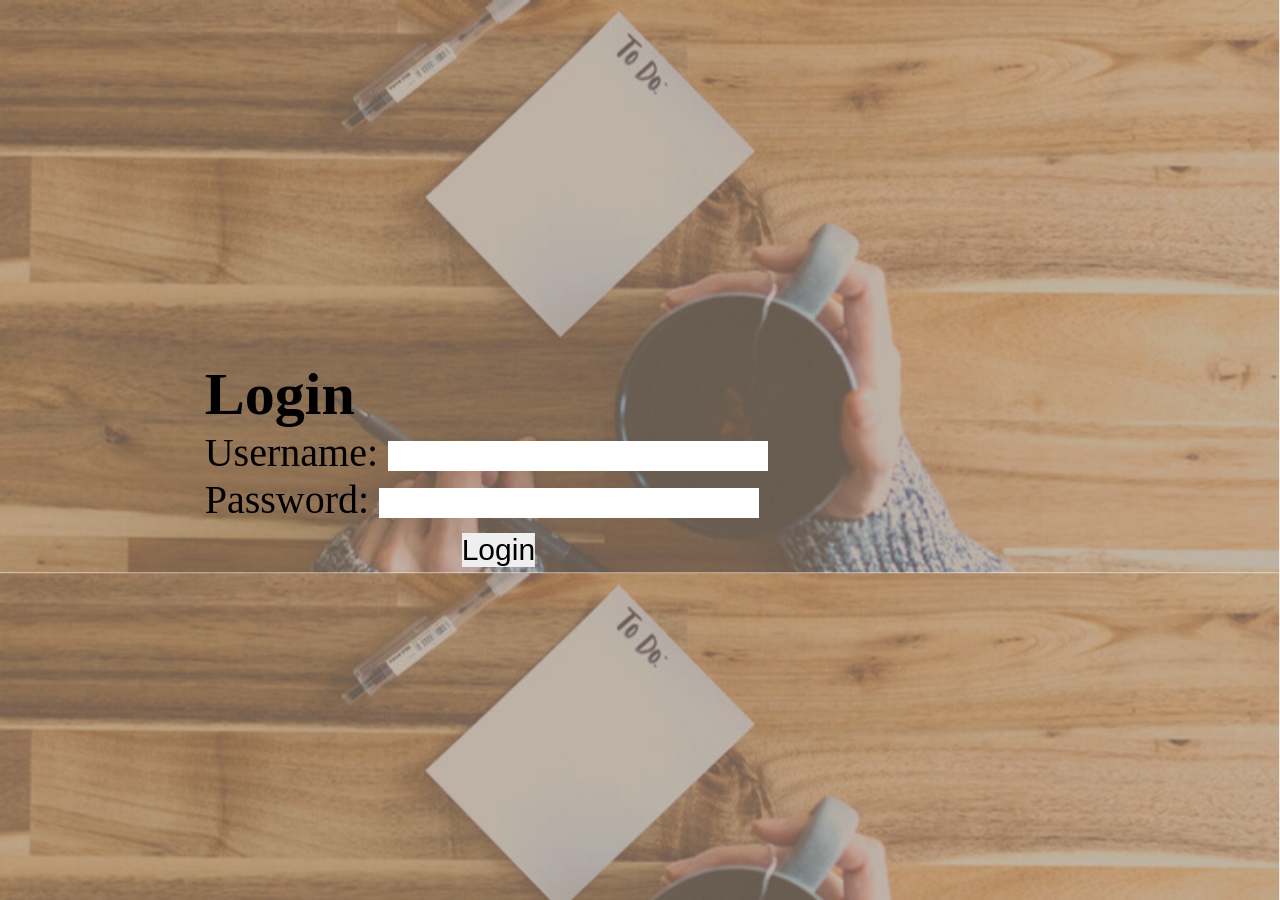
==== frontend/index.html @ 06823304 "adding frontend folder" ====
<!DOCTYPE html>
<html>
<head>
    <title>Login</title>
    <link rel="stylesheet" href="./styles/index.css" />
</head>

<body>

    <section class="hero">
        <div class="hero-text">
            <h1>Login</h1>
            <label for="username">Username:</label>
            <input type="text" id="username" class="login-input" /><br>
            <label for="password">Password:</label>
            <input type="password" id="password" class="login-input" /><br>
            <div>
                <button onclick="login()" class="button" id="btn">Login</button>
            </div>  
        </div>
    </section>

    <script src="./scripts/index.js"></script>

</body>

</html>
---- frontend/styles/index.css ----
* {
    padding: 0;
    margin: 0;
    border: 0;
    box-sizing: border-box;    
}

html, body {
    height: 100%;
}

.hero {
    background-image: url("../images/todo.png");
    background-size: 100%;
    height: 100%;
    font-size: 40px;
}

.hero-text {
    position: absolute;
    top: 40%;
    right: 40%;
}

.button {
   font-size: 30px;
   transform: translateX(+350%);
   cursor: pointer;
}

.login-input {
    height: 30px;
    font-size: 30px;

}
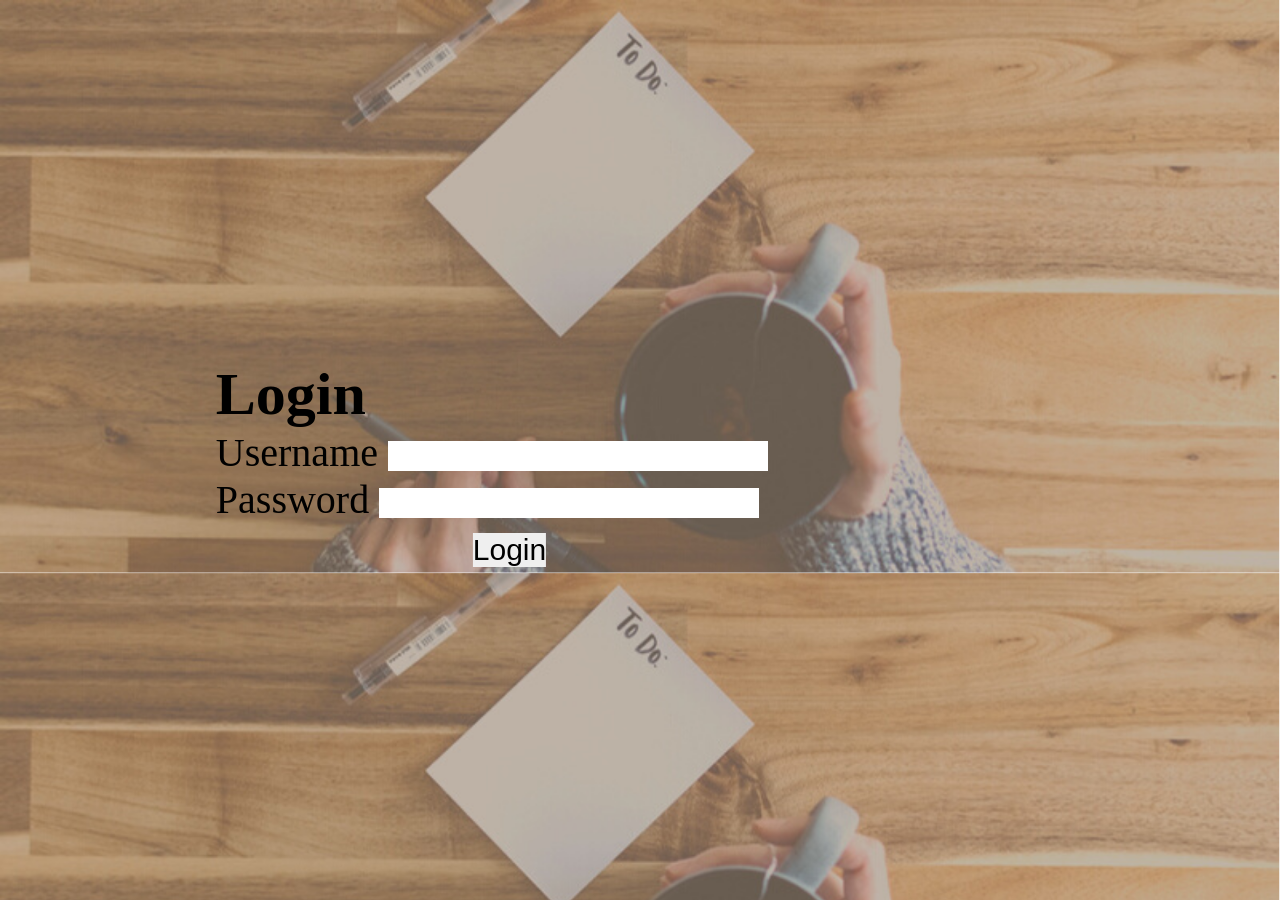
==== commit b03a1c2d: "adding divs" ====
--- a/frontend/index.html
+++ b/frontend/index.html
@@ -7,16 +7,28 @@
 
 <body>
 
-    <section class="hero">
-        <div class="hero-text">
-            <h1>Login</h1>
-            <label for="username">Username:</label>
-            <input type="text" id="username" class="login-input" /><br>
-            <label for="password">Password:</label>
-            <input type="password" id="password" class="login-input" /><br>
+    <section class="page">
+        <div class="page-text">
+            <div>
+                <h1>Login</h1>
+                <h1 class="hidden">Sign up</h1>
+            </div>
+            <div>
+                <label for="username">Username</label>
+                <input type="text" id="username" class="login-input" />
+            </div>
+            <div>
+                <label for="password">Password</label>
+                <input type="password" id="password" class="login-input" />
+            </div>
+            <div>
+                <label for="email" class="hidden">Email</label>
+                <input type="email" id="email" class="email-input hidden" />
+            </div>
             <div>
                 <button onclick="login()" class="button" id="btn">Login</button>
-            </div>  
+                <button class="hidden button">Sign up</button>
+            </div>
         </div>
     </section>
 
--- a/frontend/styles/index.css
+++ b/frontend/styles/index.css
@@ -9,14 +9,14 @@
     height: 100%;
 }
 
-.hero {
+.page {
     background-image: url("../images/todo.png");
     background-size: 100%;
     height: 100%;
     font-size: 40px;
 }
 
-.hero-text {
+.page-text {
     position: absolute;
     top: 40%;
     right: 40%;
@@ -32,4 +32,8 @@
     height: 30px;
     font-size: 30px;
 
+}
+
+.hidden {
+    display: none;
 }
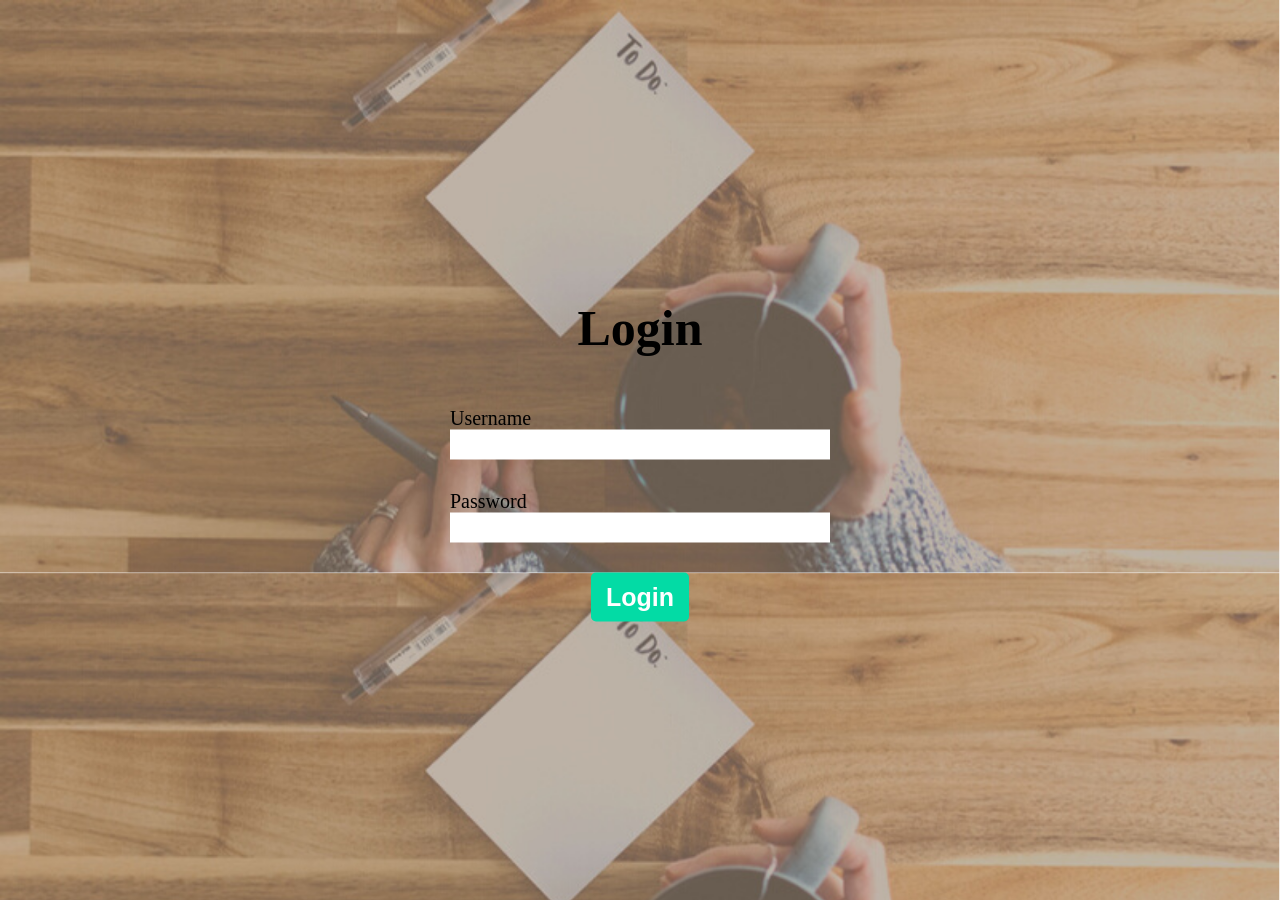
==== commit 5fa5233b: "fixing styles" ====
--- a/frontend/index.html
+++ b/frontend/index.html
@@ -8,7 +8,7 @@
 <body>
 
     <section class="page">
-        <div class="page-text">
+        <div class="container">
             <div>
                 <h1>Login</h1>
                 <h1 class="hidden">Sign up</h1>
--- a/frontend/styles/index.css
+++ b/frontend/styles/index.css
@@ -13,19 +13,41 @@
     background-image: url("../images/todo.png");
     background-size: 100%;
     height: 100%;
-    font-size: 40px;
 }
 
-.page-text {
+.container {
     position: absolute;
-    top: 40%;
-    right: 40%;
+    top: 50%;
+    left: 50%;
+    transform: translate(-50%, -50%);
+    text-align: center;
+}
+
+.container div {
+    margin: 30px;
+}
+
+.container h1 {
+    font-size: 50px;
+    margin: 50px;
+}
+
+label {
+    display: flex;
+    flex-direction: column;
+    text-align: left;
+    font-size: 20px;
 }
 
 .button {
-   font-size: 30px;
-   transform: translateX(+350%);
+   font-size: 25px;
+   font-weight: bold;
+   color: #ffffff;
    cursor: pointer;
+   align-items: center;
+   background-color: #03dba5;
+   border-radius: 5px;
+   padding: 10px 15px;
 }
 
 .login-input {
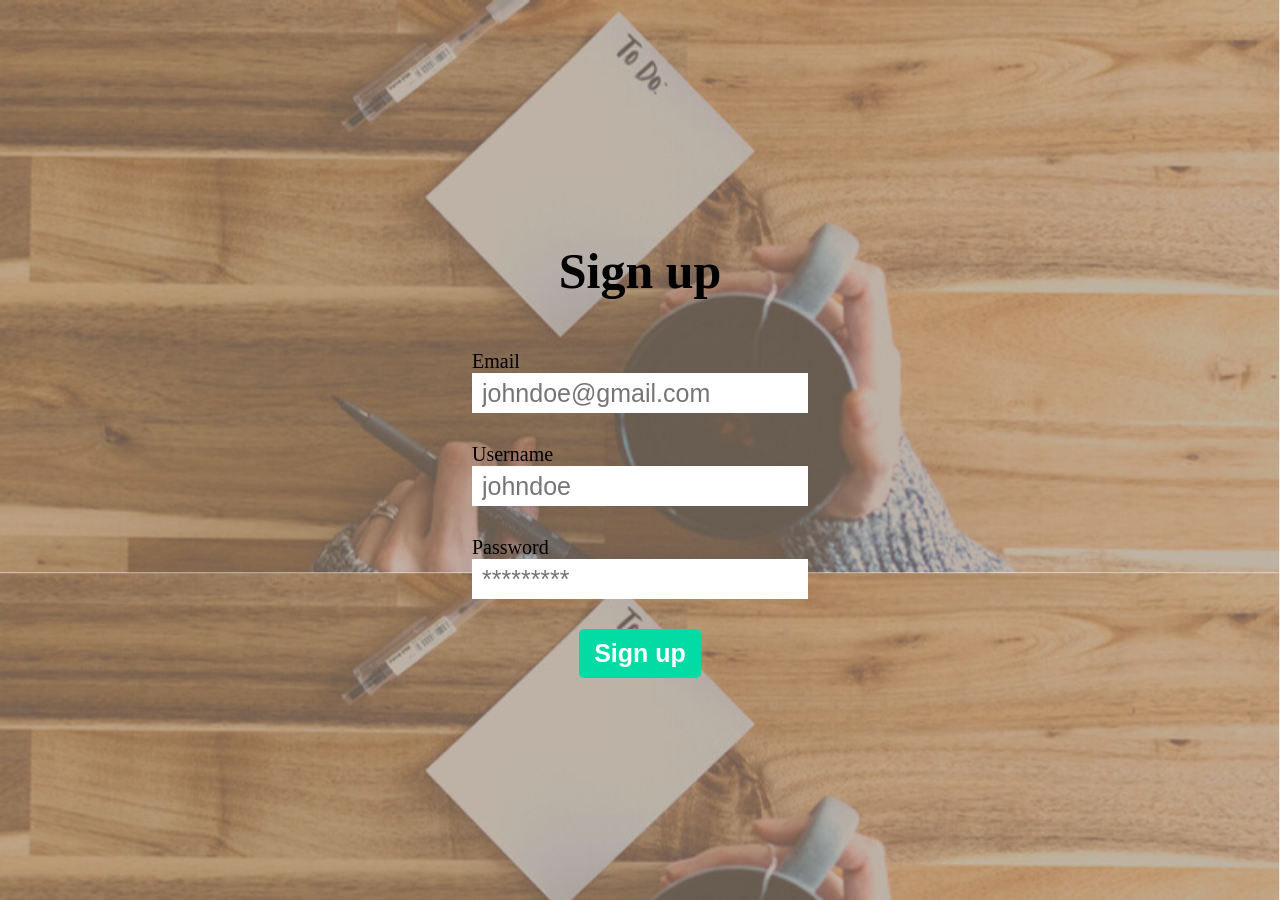
==== commit eb41281d: "fixing mistakes" ====
--- a/frontend/index.html
+++ b/frontend/index.html
@@ -10,24 +10,24 @@
     <section class="page">
         <div class="container">
             <div>
-                <h1>Login</h1>
-                <h1 class="hidden">Sign up</h1>
+                <h1 class="hidden">Login</h1>
+                <h1>Sign up</h1>
+            </div>
+            <div>
+                <label for="email" >Email</label>
+                <input type="email" id="email" class="login-input" placeholder="johndoe@gmail.com"/>
             </div>
             <div>
                 <label for="username">Username</label>
-                <input type="text" id="username" class="login-input" />
+                <input type="text" id="username" class="login-input" placeholder="johndoe" />
             </div>
             <div>
                 <label for="password">Password</label>
-                <input type="password" id="password" class="login-input" />
+                <input type="password" id="password" class="login-input" placeholder="*********" />
             </div>
             <div>
-                <label for="email" class="hidden">Email</label>
-                <input type="email" id="email" class="email-input hidden" />
-            </div>
-            <div>
-                <button onclick="login()" class="button" id="btn">Login</button>
-                <button class="hidden button">Sign up</button>
+                <button onclick="login()" class="button hidden" id="btn">Login</button>
+                <button class="button">Sign up</button>
             </div>
         </div>
     </section>
--- a/frontend/styles/index.css
+++ b/frontend/styles/index.css
@@ -52,8 +52,8 @@
 
 .login-input {
     height: 30px;
-    font-size: 30px;
-
+    font-size: 25px;
+    padding: 20px 10px;
 }
 
 .hidden {
